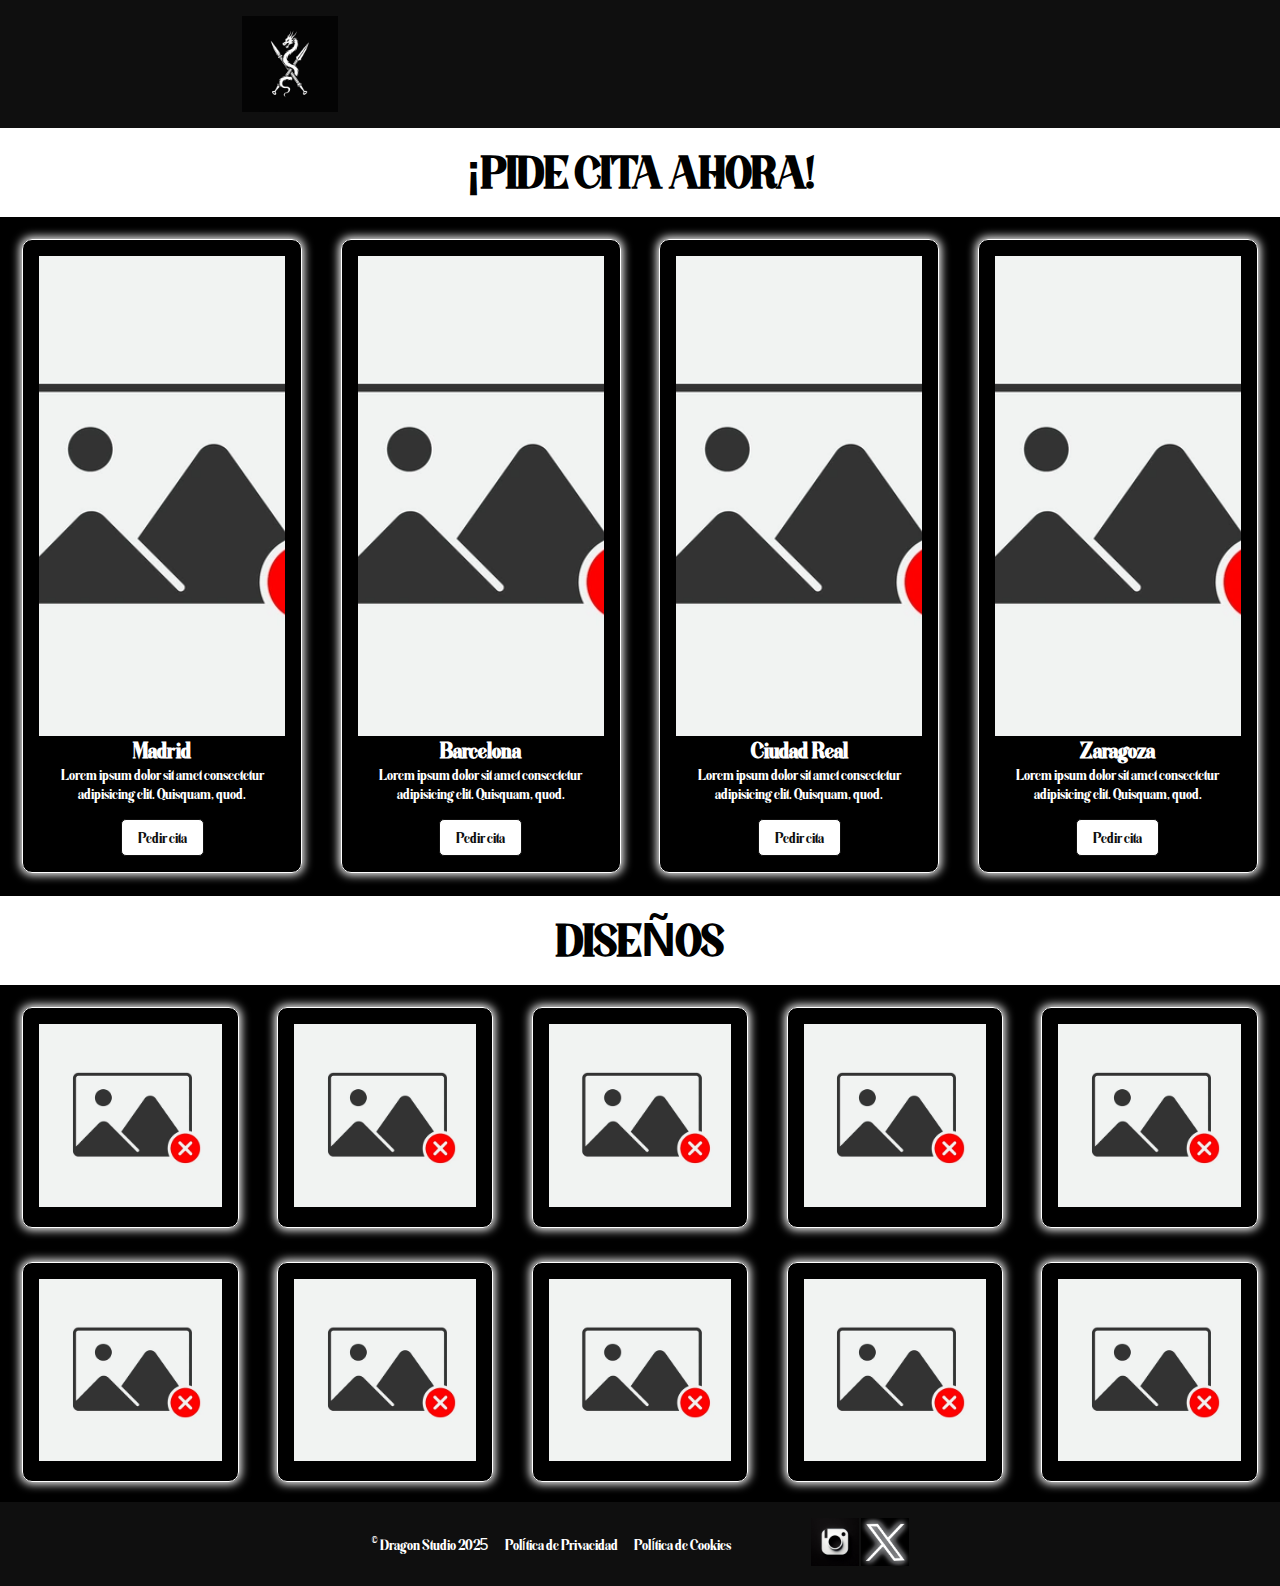
==== index.html @ 10e13907 "Add files via upload" ====
<!DOCTYPE html>
<html lang="en">

<head>
    <meta charset="UTF-8">
    <meta name="viewport" content="width=device-width, initial-scale=1.0">
    <title>Document</title>
    <link rel="stylesheet" href="css/index.css">
    <link rel="stylesheet" href="css/header.css">
    <link rel="stylesheet" href="css/footer.css">
    <script src="script/loader.js" defer></script>
</head>

<body>
    <header>
        <div class="logo">
            <img src="img/logo/dragon.jpg" alt="imagen de dragon">
        </div>
        <h2>Dragon Studio</h2>
        <nav>
            <ul>
                <li><a href="index.html">Inicio</a></li>
                <li><a href="#">Estudios</a></li>
                <li><a href="#">Artistas</a></li>
                <li><a href="nosotros.html">Nosotros</a></li>
                <li class="list__bar"></li>
                <li><a href="#">Iniciar Sesión</a></li>
                <li><a href="registro.html">Registrarse</a></li>
            </ul>
            <button class="black__button">Pedir Cita</button>
        </nav>
    </header>
    <main>
        <section class="banner">
            <h1>¡Pide cita ahora!</h1>
        </section>
        <section class="locations">
            <div class="locations__card">
                <img src="img/default.webp" alt="tatuaje1">
                <h2>Madrid</h2>
                <p>Lorem ipsum dolor sit amet consectetur adipisicing elit. Quisquam, quod.</p>
                <a class="black__button" href="#">Pedir cita</a>
            </div>
            <div class="locations__card">
                <img src="img/default.webp" alt="tatuaje2">
                <h2>Barcelona</h2>
                <p>Lorem ipsum dolor sit amet consectetur adipisicing elit. Quisquam, quod.</p>
                <a class="black__button" href="#">Pedir cita</a>
            </div>
            <div class="locations__card">
                <img src="img/default.webp" alt="tatuaje3">
                <h2>Ciudad Real</h2>
                <p>Lorem ipsum dolor sit amet consectetur adipisicing elit. Quisquam, quod.</p>
                <a class="black__button" href="#">Pedir cita</a>
            </div>
            <div class="locations__card">
                <img src="img/default.webp" alt="tatuaje3">
                <h2>Zaragoza</h2>
                <p>Lorem ipsum dolor sit amet consectetur adipisicing elit. Quisquam, quod.</p>
                <a class="black__button" href="#">Pedir cita</a>
            </div>
        </section>
        <section class="banner">
            <h1>Diseños</h1>
        </section>
        <section class="designs">
            <div class="designs__card">
                <img src="img/default.webp" alt="tatuaje1">
            </div>
            <div class="designs__card">
                <img src="img/default.webp" alt="tatuaje2">
            </div>
            <div class="designs__card">
                <img src="img/default.webp" alt="tatuaje3">
            </div>
            <div class="designs__card">
                <img src="img/default.webp" alt="tatuaje3">
            </div>
            <div class="designs__card">
                <img src="img/default.webp" alt="tatuaje3">
            </div>
            <div class="designs__card">
                <img src="img/default.webp" alt="tatuaje3">
            </div>
            <div class="designs__card">
                <img src="img/default.webp" alt="tatuaje3">
            </div>
            <div class="designs__card">
                <img src="img/default.webp" alt="tatuaje3">
            </div>
            <div class="designs__card">
                <img src="img/default.webp" alt="tatuaje3">
            </div>
            <div class="designs__card">
                <img src="img/default.webp" alt="tatuaje3">
            </div>
        </section>
    </main>
    <footer class="footer">
        <div class="footer__text">
            <p>© Dragon Studio 2025</p>
            <p>Política de Privacidad</p>
            <p>Política de Cookies</p>
        </div>
        <div class="footer__logo">
            <a href="#"><img src="img/footer/instagram_logo.png" alt="red social 1"></a>
            <a href="#"><img src="img/footer/x_logo.png" alt="red social 2"></a>
        </div>
    </footer>
    <!-- Hotjar Tracking Code for Sitio 5301113 (falta el nombre) -->
    <script>
        (function (h, o, t, j, a, r) {
            h.hj = h.hj || function () { (h.hj.q = h.hj.q || []).push(arguments) };
            h._hjSettings = { hjid: 5301113, hjsv: 6 };
            a = o.getElementsByTagName('head')[0];
            r = o.createElement('script'); r.async = 1;
            r.src = t + h._hjSettings.hjid + j + h._hjSettings.hjsv;
            a.appendChild(r);
        })(window, document, 'https://static.hotjar.com/c/hotjar-', '.js?sv=');
    </script>
</body>

</html>
---- css/index.css ----
@font-face {
  font-family: "Ardhelia";
  src: url("../fonts/Ardhelia_Free.ttf");
}
.black__button {
  font-family: "Ardhelia", sans-serif;
  cursor: pointer;
  text-decoration: none;
  color: #0f0f0f;
  background-color: #fff;
  padding: 0.5em 1em;
  border: 1px solid #0f0f0f;
  border-radius: 5px;
  transition: all 0.3s ease;
}
.black__button:hover {
  background-color: #0f0f0f;
  border: 1px solid #fff;
  color: #fff;
}

* {
  margin: 0;
  padding: 0;
  box-sizing: border-box;
}

html,
body {
  height: 100%;
  font-family: "Ardhelia", sans-serif;
}

body {
  margin: 0;
  padding: 0;
  min-height: 100vh;
  overflow-x: hidden;
}

.banner {
  width: 100%;
  background-color: white;
  margin-top: 1em;
  margin-bottom: 1em;
}
.banner h1 {
  color: black;
  text-transform: uppercase;
  font-size: 3em;
  text-align: center;
}

.locations {
  display: grid;
  grid-template-columns: repeat(4, minmax(200px, 1fr));
  background-color: black;
  gap: 0.5%;
  padding: 0.5%;
}
.locations .locations__card {
  display: flex;
  flex-direction: column;
  justify-content: center;
  align-items: center;
  aspect-ratio: 1;
  margin: 1em;
  padding: 1em;
  border: 1px solid white;
  border-radius: 10px;
  color: white;
  box-shadow: 0px 0px 10px 2px white;
}
.locations .locations__card img {
  width: 100%;
  height: 30rem;
  object-fit: cover;
}
.locations .locations__card h3 {
  margin: 1em 0;
  text-transform: uppercase;
  font-size: 1.5em;
}
.locations .locations__card p {
  margin-bottom: 1rem;
  text-align: center;
}

.designs {
  display: grid;
  grid-template-columns: repeat(5, minmax(200px, 1fr));
  background-color: black;
  gap: 0.5%;
  padding: 0.5%;
}
.designs .designs__card {
  margin: 1em;
  padding: 1em;
  border: 1px solid white;
  border-radius: 10px;
  aspect-ratio: 1;
  color: white;
  box-shadow: 0px 0px 10px 2px white;
  transition: all 0.3s ease;
}
.designs .designs__card:hover {
  transform: scale(1.05);
}
.designs .designs__card img {
  width: 100%;
  height: 100%;
  object-fit: cover;
}/*# sourceMappingURL=index.css.map */
---- css/header.css ----
@font-face {
  font-family: "Ardhelia";
  src: url("../fonts/Ardhelia_Free.ttf");
}
.black__button {
  font-family: "Ardhelia", sans-serif;
  cursor: pointer;
  text-decoration: none;
  color: #0f0f0f;
  background-color: #fff;
  padding: 0.5em 1em;
  border: 1px solid #0f0f0f;
  border-radius: 5px;
  transition: all 0.3s ease;
}
.black__button:hover {
  background-color: #0f0f0f;
  border: 1px solid #fff;
  color: #fff;
}

body {
  font-family: "Ardhelia", sans-serif;
}

header {
  background-color: #0f0f0f;
  color: #fff;
  padding: 1em 0;
  display: flex;
  justify-content: center;
  align-items: center;
}
header .logo {
  cursor: pointer;
  display: flex;
  justify-content: left;
  align-items: center;
  animation: move 2s ease forwards;
}
header .logo img {
  width: 6em;
  height: 6em;
}
header h2 {
  visibility: hidden;
  animation: move 2s ease forwards 1s;
}

nav {
  display: flex;
  visibility: hidden;
  animation: move 2s ease forwards 2s;
  margin-bottom: 0;
}
nav ul {
  display: flex;
  list-style: none;
  align-items: center;
}
nav ul li {
  margin: 0 1em;
}
nav ul li a {
  text-decoration: none;
  color: #fff;
}

.list__bar {
  height: 3rem;
  width: 0.1%;
  background-color: white;
}

@keyframes move {
  0% {
    transform: translateX(100vw);
    visibility: visible;
  }
  50% {
    transform: translateX(0);
    visibility: visible;
  }
  75% {
    transform: scale(1.2);
    visibility: visible;
  }
  100% {
    transform: scale(1);
    visibility: visible;
  }
}/*# sourceMappingURL=header.css.map */
---- css/footer.css ----
.footer {
  width: 100%;
  background-color: #0f0f0f;
  color: #fff;
  padding: 1em 0;
  display: flex;
  justify-content: center;
  align-items: center;
}
.footer .footer__text {
  display: flex;
  justify-content: center;
  align-items: center;
  margin-right: 3em;
}
.footer .footer__text p {
  margin-right: 1em;
}
.footer .footer__logo {
  cursor: pointer;
  margin-left: 1em;
}
.footer .footer__logo img {
  width: 3em;
  height: 3em;
}/*# sourceMappingURL=footer.css.map */
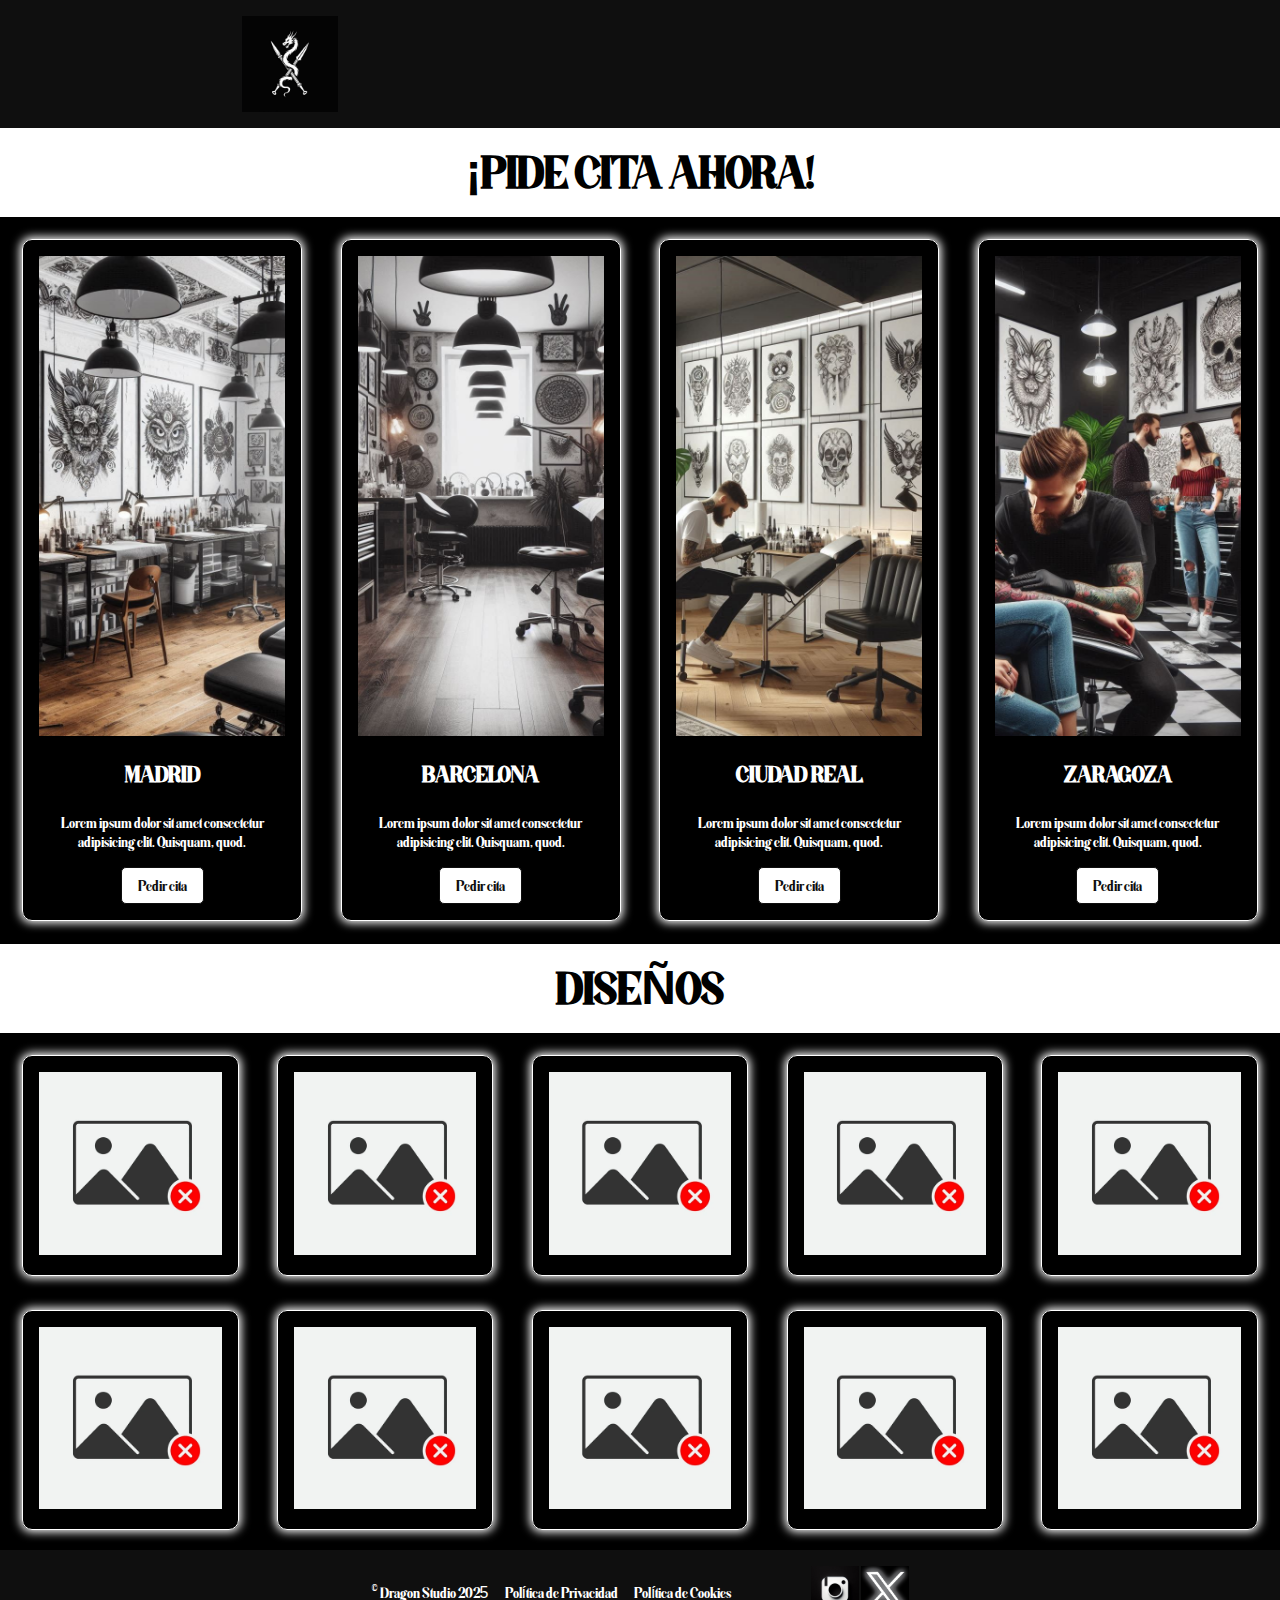
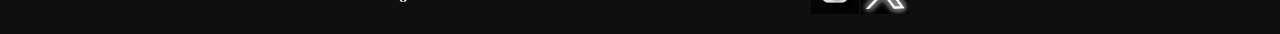
==== commit 3b83649a: "Add files via upload" ====
--- a/index.html
+++ b/index.html
@@ -36,25 +36,25 @@
         </section>
         <section class="locations">
             <div class="locations__card">
-                <img src="img/default.webp" alt="tatuaje1">
+                <img src="img/estudios/tattoo_studio4.png" alt="tatuaje1">
                 <h2>Madrid</h2>
                 <p>Lorem ipsum dolor sit amet consectetur adipisicing elit. Quisquam, quod.</p>
                 <a class="black__button" href="#">Pedir cita</a>
             </div>
             <div class="locations__card">
-                <img src="img/default.webp" alt="tatuaje2">
+                <img src="img/estudios/tattoo_studio3.png" alt="tatuaje2">
                 <h2>Barcelona</h2>
                 <p>Lorem ipsum dolor sit amet consectetur adipisicing elit. Quisquam, quod.</p>
                 <a class="black__button" href="#">Pedir cita</a>
             </div>
             <div class="locations__card">
-                <img src="img/default.webp" alt="tatuaje3">
+                <img src="img/estudios/tattoo_studio.png" alt="tatuaje3">
                 <h2>Ciudad Real</h2>
                 <p>Lorem ipsum dolor sit amet consectetur adipisicing elit. Quisquam, quod.</p>
                 <a class="black__button" href="#">Pedir cita</a>
             </div>
             <div class="locations__card">
-                <img src="img/default.webp" alt="tatuaje3">
+                <img src="img/estudios/tattoo_studio2.png" alt="tatuaje3">
                 <h2>Zaragoza</h2>
                 <p>Lorem ipsum dolor sit amet consectetur adipisicing elit. Quisquam, quod.</p>
                 <a class="black__button" href="#">Pedir cita</a>
--- a/css/index.css
+++ b/css/index.css
@@ -76,7 +76,7 @@
   height: 30rem;
   object-fit: cover;
 }
-.locations .locations__card h3 {
+.locations .locations__card h2 {
   margin: 1em 0;
   text-transform: uppercase;
   font-size: 1.5em;
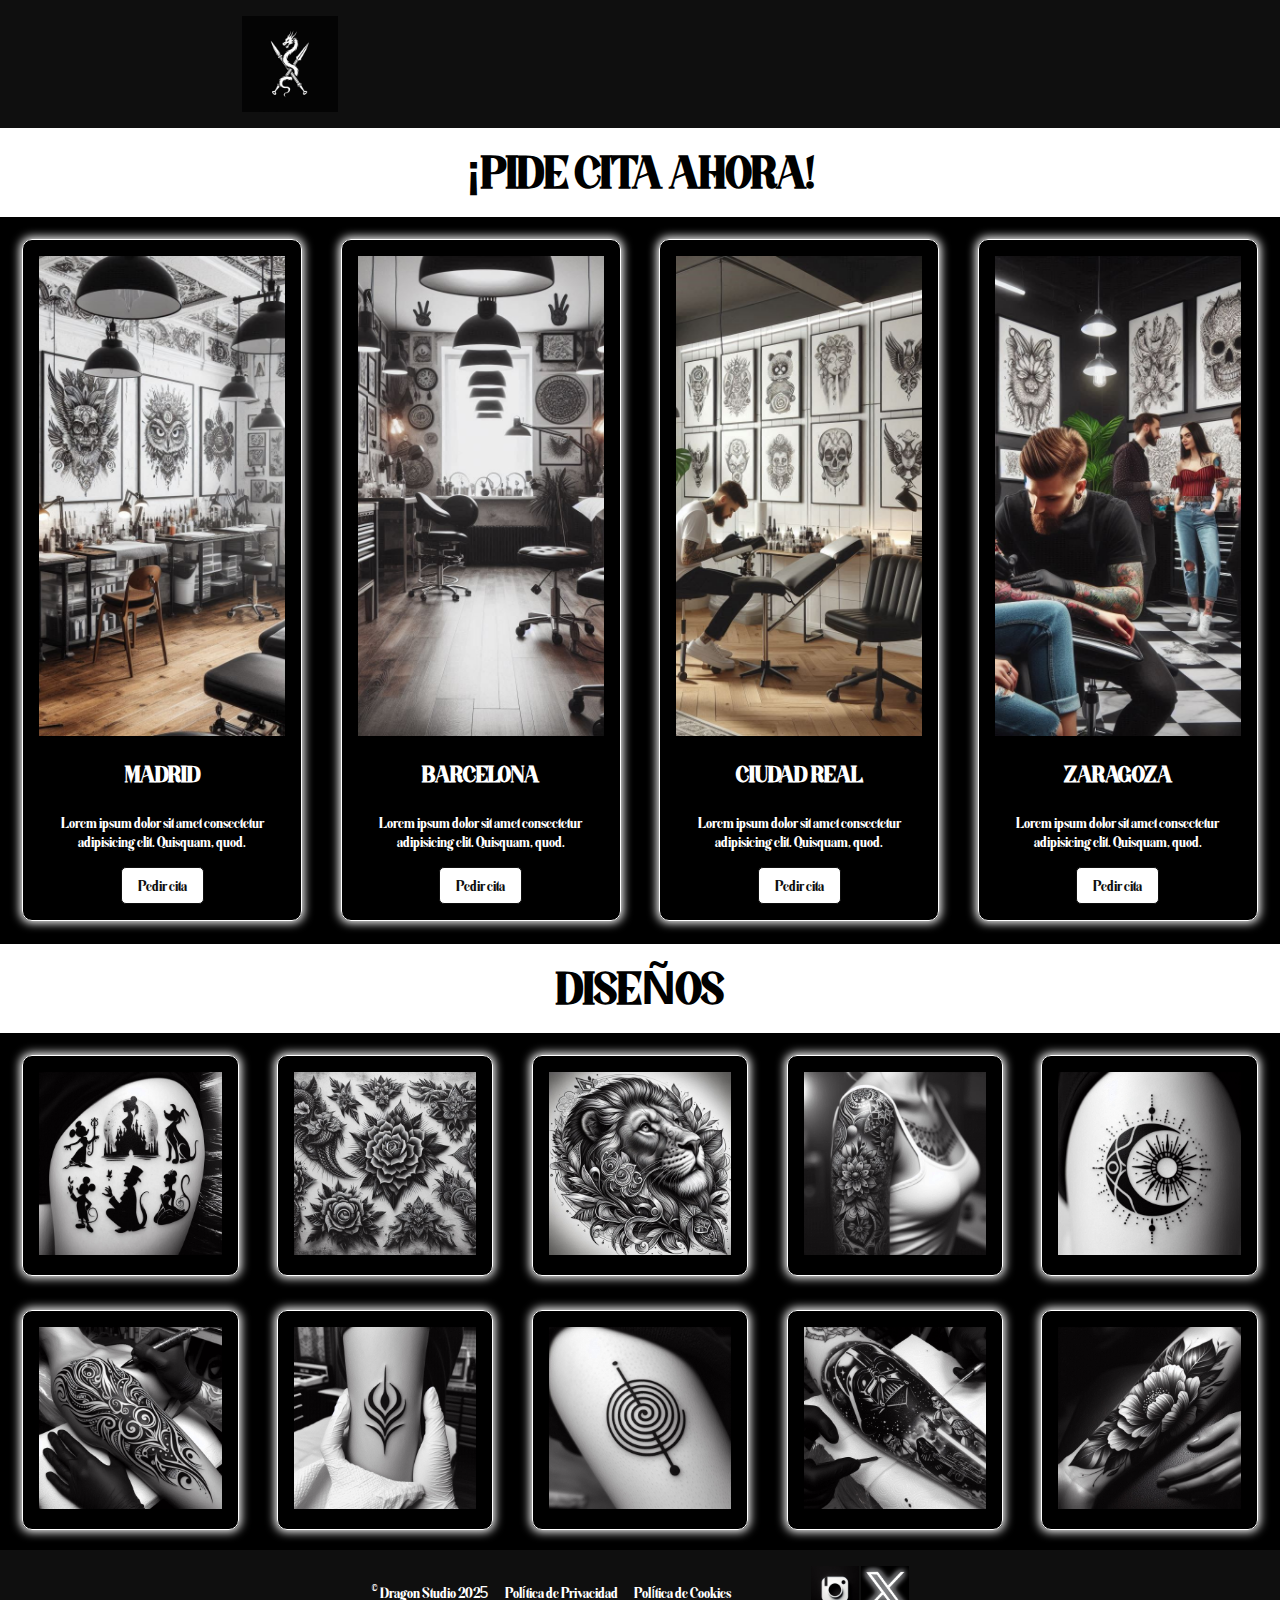
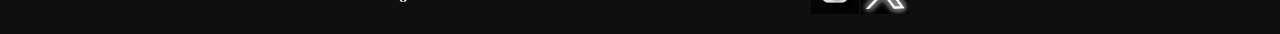
==== commit e6961362: "Add files via upload" ====
--- a/index.html
+++ b/index.html
@@ -65,34 +65,34 @@
         </section>
         <section class="designs">
             <div class="designs__card">
-                <img src="img/default.webp" alt="tatuaje1">
+                <img src="img/tattoos/disney1.png" alt="tatuaje1">
             </div>
             <div class="designs__card">
-                <img src="img/default.webp" alt="tatuaje2">
+                <img src="img/tattoos/flores1.png" alt="tatuaje2">
             </div>
             <div class="designs__card">
-                <img src="img/default.webp" alt="tatuaje3">
+                <img src="img/tattoos/leon1.png" alt="tatuaje3">
             </div>
             <div class="designs__card">
-                <img src="img/default.webp" alt="tatuaje3">
+                <img src="img/tattoos/flores2.png" alt="tatuaje3">
             </div>
             <div class="designs__card">
-                <img src="img/default.webp" alt="tatuaje3">
+                <img src="img/tattoos/luna.png" alt="tatuaje3">
             </div>
             <div class="designs__card">
-                <img src="img/default.webp" alt="tatuaje3">
+                <img src="img/tattoos/tribal1.png" alt="tatuaje3">
             </div>
             <div class="designs__card">
-                <img src="img/default.webp" alt="tatuaje3">
+                <img src="img/tattoos/simbolo1.png" alt="tatuaje3">
             </div>
             <div class="designs__card">
-                <img src="img/default.webp" alt="tatuaje3">
+                <img src="img/tattoos/simbolo2.png" alt="tatuaje3">
             </div>
             <div class="designs__card">
-                <img src="img/default.webp" alt="tatuaje3">
+                <img src="img/tattoos/starwars1.png" alt="tatuaje3">
             </div>
             <div class="designs__card">
-                <img src="img/default.webp" alt="tatuaje3">
+                <img src="img/tattoos/flores3.png" alt="tatuaje3">
             </div>
         </section>
     </main>
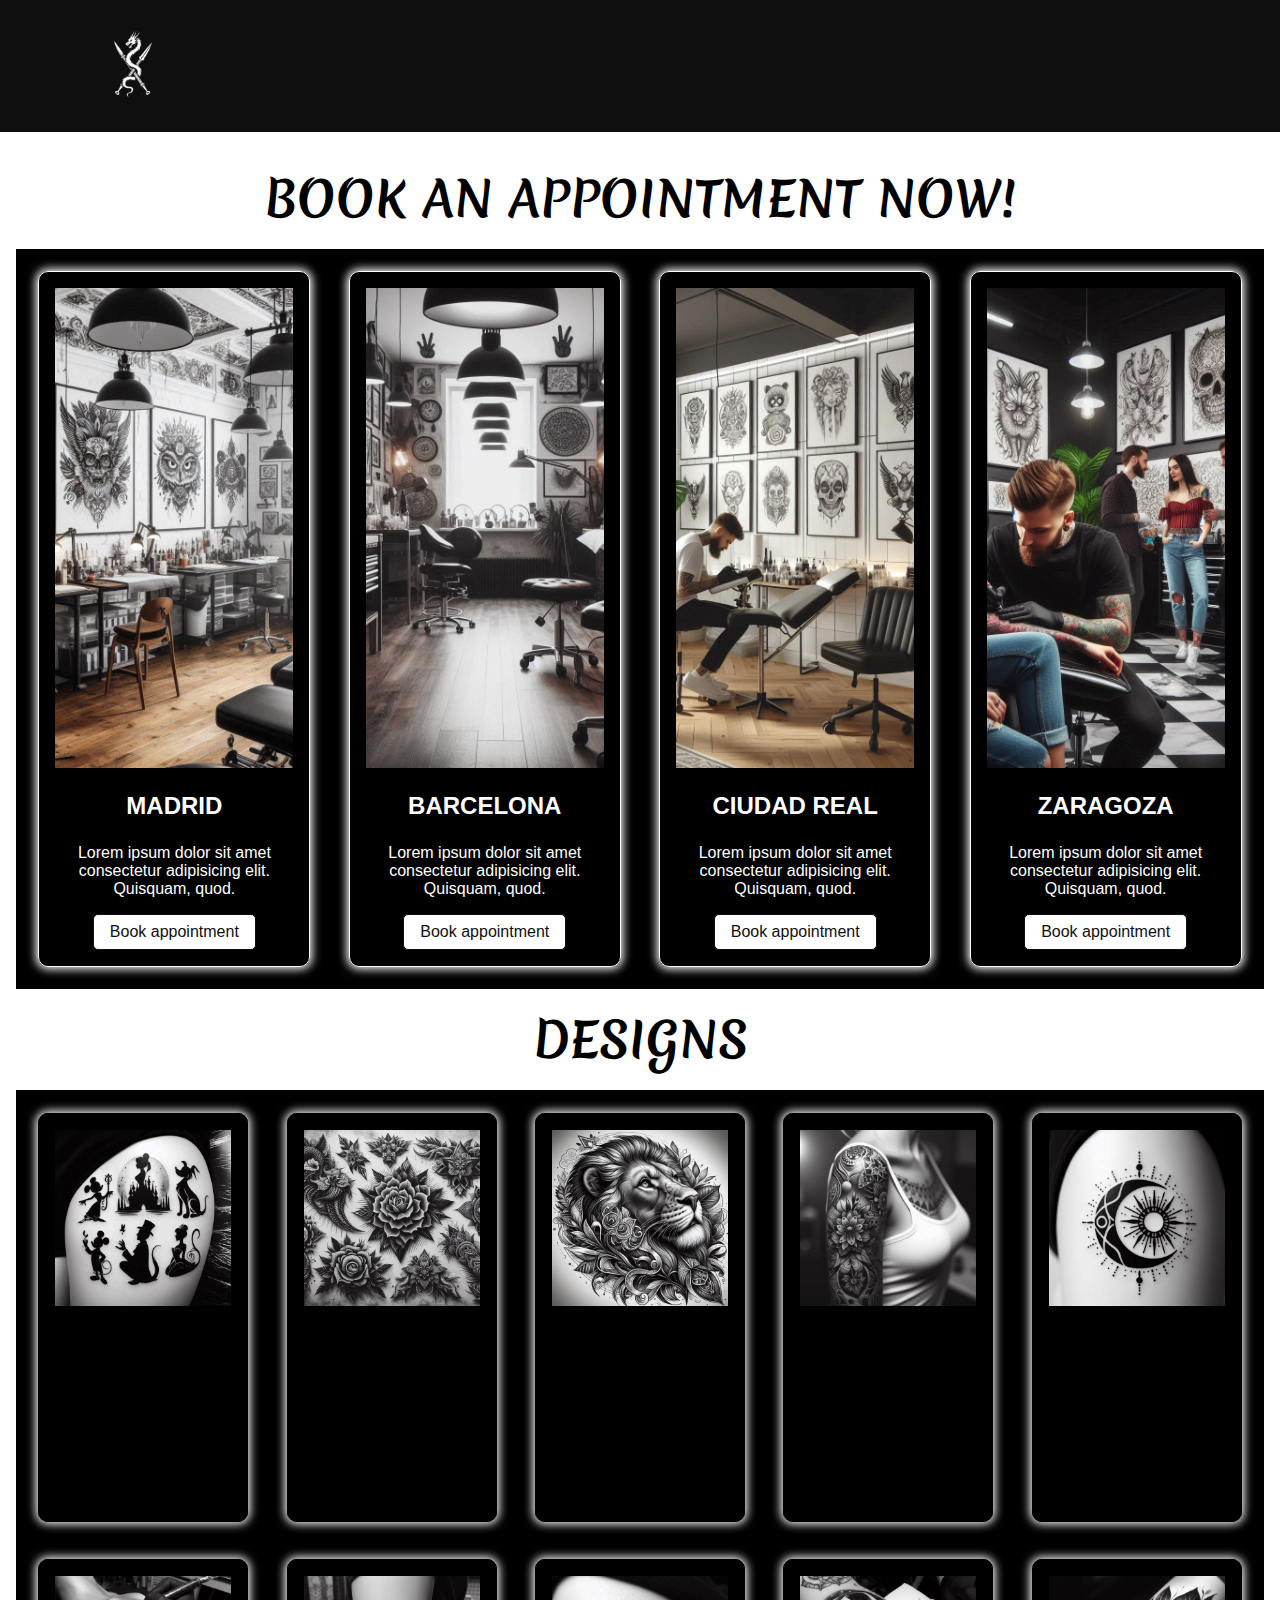
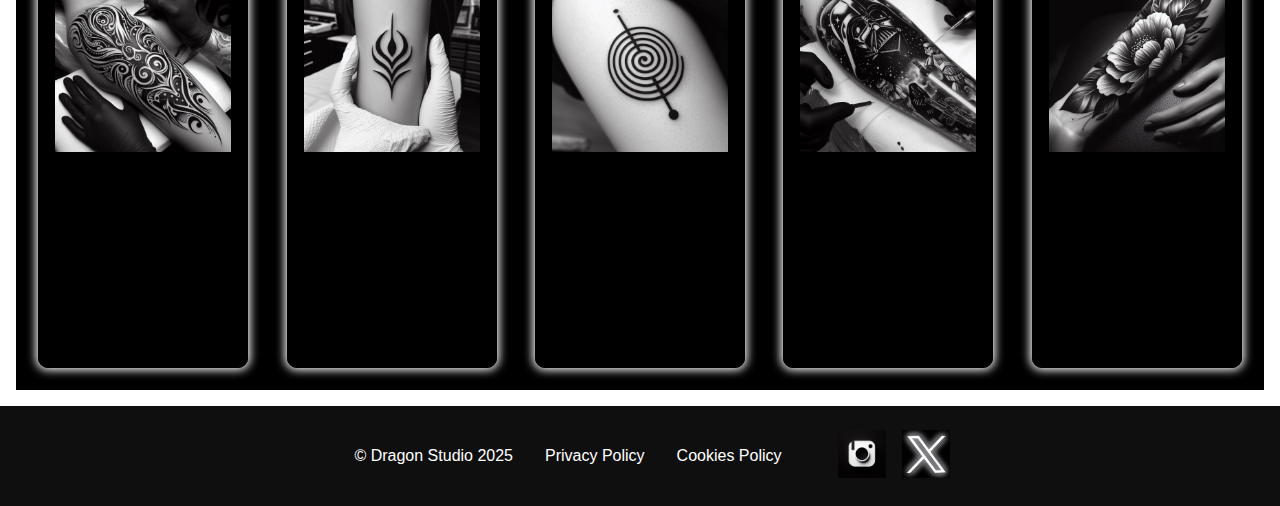
==== commit 72881782: "v3.1" ====
--- a/index.html
+++ b/index.html
@@ -4,64 +4,75 @@
 <head>
     <meta charset="UTF-8">
     <meta name="viewport" content="width=device-width, initial-scale=1.0">
-    <title>Document</title>
+    <title>Dragon Studio</title>
     <link rel="stylesheet" href="css/index.css">
     <link rel="stylesheet" href="css/header.css">
     <link rel="stylesheet" href="css/footer.css">
     <script src="script/loader.js" defer></script>
+    <script src="script/menu.js" defer></script>
+    <script src="js/scriptJS.js" defer></script>
+    <script src="script/cita.js" defer></script>
 </head>
-
+<!-- Primera mejora: hacer que el formulario de citas funcione para que no puedas pedir dos citas a la misma hora el mismo día, o pedir citas en días pasados
+     Segunda mejora: agregar una ventana de diseños con un buscador para que puedas buscar según el estilo de tatuaje que prefieras y ver diseños parecidos -->
 <body>
     <header>
         <div class="logo">
-            <img src="img/logo/dragon.jpg" alt="imagen de dragon">
+            <a href="index.html"><img src="img/logo/dragon.png" alt="imagen de dragon"></a>
         </div>
         <h2>Dragon Studio</h2>
         <nav>
-            <ul>
-                <li><a href="index.html">Inicio</a></li>
-                <li><a href="#">Estudios</a></li>
-                <li><a href="#">Artistas</a></li>
-                <li><a href="nosotros.html">Nosotros</a></li>
+            <ul class="nav__links">
+                <li><a class="lang" key="estudios" href="estudios.html">Estudios</a></li>
+                <li><a class="lang" key="artistas" href="artistas.html">Artistas</a></li>
+                <li><a class="lang" key="nosotros" href="nosotros.html">Nosotros</a></li>
                 <li class="list__bar"></li>
-                <li><a href="#">Iniciar Sesión</a></li>
-                <li><a href="registro.html">Registrarse</a></li>
+                <li><a class="lang" key="iniciar" href="sesion.html">Iniciar Sesión</a></li>
+                <li><a class="lang" key="registrarse" href="registro.html">Registrarse</a></li>
+                <li class="list__bar"></li>
+                <li><button class="translate" id="es">Español</button></li>
+                <li><button class="translate" id="en">English</button></li>
             </ul>
-            <button class="black__button">Pedir Cita</button>
+            <button class="black__button cita-button lang" key="pedir">Pedir Cita</button>
+            <div class="hamburger">
+                <div class="bar"></div>
+                <div class="bar"></div>
+                <div class="bar"></div>
+            </div>
         </nav>
     </header>
     <main>
         <section class="banner">
-            <h1>¡Pide cita ahora!</h1>
+            <h1 class="lang" key="cita">¡Pide cita ahora!</h1>
         </section>
         <section class="locations">
             <div class="locations__card">
                 <img src="img/estudios/tattoo_studio4.png" alt="tatuaje1">
                 <h2>Madrid</h2>
                 <p>Lorem ipsum dolor sit amet consectetur adipisicing elit. Quisquam, quod.</p>
-                <a class="black__button" href="#">Pedir cita</a>
+                <a class="black__button lang cita-button" key="pedir" href="#">Pedir cita</a>
             </div>
             <div class="locations__card">
                 <img src="img/estudios/tattoo_studio3.png" alt="tatuaje2">
                 <h2>Barcelona</h2>
                 <p>Lorem ipsum dolor sit amet consectetur adipisicing elit. Quisquam, quod.</p>
-                <a class="black__button" href="#">Pedir cita</a>
+                <a class="black__button lang cita-button" key="pedir" href="#">Pedir cita</a>
             </div>
             <div class="locations__card">
                 <img src="img/estudios/tattoo_studio.png" alt="tatuaje3">
                 <h2>Ciudad Real</h2>
                 <p>Lorem ipsum dolor sit amet consectetur adipisicing elit. Quisquam, quod.</p>
-                <a class="black__button" href="#">Pedir cita</a>
+                <a class="black__button lang cita-button" key="pedir" href="#">Pedir cita</a>
             </div>
             <div class="locations__card">
                 <img src="img/estudios/tattoo_studio2.png" alt="tatuaje3">
                 <h2>Zaragoza</h2>
                 <p>Lorem ipsum dolor sit amet consectetur adipisicing elit. Quisquam, quod.</p>
-                <a class="black__button" href="#">Pedir cita</a>
+                <a class="black__button lang cita-button" key="pedir" href="#">Pedir cita</a>
             </div>
         </section>
         <section class="banner">
-            <h1>Diseños</h1>
+            <h1 class="lang" key="disenios">Diseños</h1>
         </section>
         <section class="designs">
             <div class="designs__card">
@@ -99,8 +110,8 @@
     <footer class="footer">
         <div class="footer__text">
             <p>© Dragon Studio 2025</p>
-            <p>Política de Privacidad</p>
-            <p>Política de Cookies</p>
+            <p class="lang" key="privacy">Política de Privacidad</p>
+            <p class="lang" key="cookies">Política de Cookies</p>
         </div>
         <div class="footer__logo">
             <a href="#"><img src="img/footer/instagram_logo.png" alt="red social 1"></a>
@@ -118,6 +129,7 @@
             a.appendChild(r);
         })(window, document, 'https://static.hotjar.com/c/hotjar-', '.js?sv=');
     </script>
+    <script src="script/scriptJS.js"></script>
 </body>
 
 </html>--- a/css/index.css
+++ b/css/index.css
@@ -1,9 +1,9 @@
 @font-face {
-  font-family: "Ardhelia";
-  src: url("../fonts/Ardhelia_Free.ttf");
+  font-family: "Merienda";
+  src: url("../fonts/Merienda-VariableFont_wght.ttf");
 }
 .black__button {
-  font-family: "Ardhelia", sans-serif;
+  font-family: "Roboto", sans-serif;
   cursor: pointer;
   text-decoration: none;
   color: #0f0f0f;
@@ -19,6 +19,19 @@
   color: #fff;
 }
 
+.hamburger {
+  display: none;
+  flex-direction: column;
+  cursor: pointer;
+}
+.hamburger .bar {
+  width: 25px;
+  height: 3px;
+  background-color: white;
+  margin: 4px 0;
+  transition: 0.4s;
+}
+
 * {
   margin: 0;
   padding: 0;
@@ -28,14 +41,25 @@
 html,
 body {
   height: 100%;
-  font-family: "Ardhelia", sans-serif;
+  font-family: "Roboto", sans-serif;
 }
 
 body {
+  display: flex;
+  flex-direction: column;
   margin: 0;
   padding: 0;
   min-height: 100vh;
   overflow-x: hidden;
+}
+
+main {
+  flex-grow: 1;
+  padding: 1em;
+}
+
+h1 {
+  font-family: "Merienda", sans-serif;
 }
 
 .banner {
@@ -57,6 +81,7 @@
   background-color: black;
   gap: 0.5%;
   padding: 0.5%;
+  width: 100%;
 }
 .locations .locations__card {
   display: flex;
@@ -92,13 +117,16 @@
   background-color: black;
   gap: 0.5%;
   padding: 0.5%;
+  width: 100%;
+  min-height: 100vh;
+  overflow: hidden;
 }
 .designs .designs__card {
   margin: 1em;
   padding: 1em;
-  border: 1px solid white;
+  border: 1px solid black;
   border-radius: 10px;
-  aspect-ratio: 1;
+  aspect-ratio: unset;
   color: white;
   box-shadow: 0px 0px 10px 2px white;
   transition: all 0.3s ease;
@@ -108,6 +136,38 @@
 }
 .designs .designs__card img {
   width: 100%;
-  height: 100%;
-  object-fit: cover;
+  max-height: 30rem;
+  object-fit: contain;
+}
+
+@media (max-width: 992px) {
+  .locations {
+    grid-template-columns: repeat(2, minmax(200px, 1fr));
+  }
+  .designs {
+    grid-template-columns: repeat(3, minmax(200px, 1fr));
+  }
+  .banner h1 {
+    font-size: 2.5em;
+  }
+}
+@media (max-width: 576px) {
+  .locations {
+    display: flex;
+    flex-wrap: wrap;
+    justify-content: center;
+    align-items: center;
+  }
+  .locations .locations__card {
+    margin-bottom: 2em;
+  }
+  .designs {
+    display: flex;
+    flex-wrap: wrap;
+    justify-content: center;
+    align-items: center;
+  }
+  .banner h1 {
+    font-size: 2em;
+  }
 }/*# sourceMappingURL=index.css.map */--- a/css/header.css
+++ b/css/header.css
@@ -1,9 +1,9 @@
 @font-face {
-  font-family: "Ardhelia";
-  src: url("../fonts/Ardhelia_Free.ttf");
+  font-family: "Merienda";
+  src: url("../fonts/Merienda-VariableFont_wght.ttf");
 }
 .black__button {
-  font-family: "Ardhelia", sans-serif;
+  font-family: "Roboto", sans-serif;
   cursor: pointer;
   text-decoration: none;
   color: #0f0f0f;
@@ -19,8 +19,21 @@
   color: #fff;
 }
 
+.hamburger {
+  display: none;
+  flex-direction: column;
+  cursor: pointer;
+}
+.hamburger .bar {
+  width: 25px;
+  height: 3px;
+  background-color: white;
+  margin: 4px 0;
+  transition: 0.4s;
+}
+
 body {
-  font-family: "Ardhelia", sans-serif;
+  font-family: "Roboto", sans-serif;
 }
 
 header {
@@ -43,6 +56,7 @@
   height: 6em;
 }
 header h2 {
+  font-family: "Merienda", sans-serif;
   visibility: hidden;
   animation: move 2s ease forwards 1s;
 }
@@ -66,12 +80,93 @@
   color: #fff;
 }
 
+.active {
+  border: #fff 2px solid;
+  padding: 2px;
+}
+
 .list__bar {
   height: 3rem;
   width: 0.1%;
-  background-color: white;
+  background-color: #fff;
 }
 
+.translate {
+  border: none;
+  background-color: transparent;
+  color: #fff;
+  padding: 0.5em 1em;
+  border: none;
+  font-family: "Roboto", sans-serif;
+  cursor: pointer;
+}
+
+@media (max-width: 992px) {
+  nav {
+    display: flex;
+    flex-direction: column;
+    justify-content: center;
+    align-items: center;
+  }
+  nav ul {
+    display: none !important;
+    flex-direction: column;
+    width: 100%;
+    text-align: center;
+  }
+  nav ul.active {
+    display: flex !important;
+  }
+  nav ul li {
+    padding: 1em;
+  }
+  .list__bar {
+    display: none !important;
+  }
+  .hamburger {
+    display: flex !important;
+    margin-left: 1em;
+  }
+  nav .black__button {
+    display: none;
+  }
+}
+@media (max-width: 576px) {
+  nav {
+    display: flex;
+    flex-direction: column;
+    justify-content: center;
+    align-items: center;
+  }
+  nav ul {
+    display: none !important;
+    flex-direction: column;
+    width: 100%;
+    text-align: center;
+  }
+  nav ul.active {
+    display: flex !important;
+  }
+  nav ul li {
+    padding: 1em;
+  }
+  .list__bar {
+    display: none !important;
+  }
+  .hamburger {
+    display: flex !important;
+    margin-left: 1em;
+  }
+  nav .black__button {
+    display: none;
+  }
+  .translate {
+    display: flex;
+    flex-direction: column;
+    align-items: center;
+    margin-top: 1em;
+  }
+}
 @keyframes move {
   0% {
     transform: translateX(100vw);
--- a/css/footer.css
+++ b/css/footer.css
@@ -1,3 +1,7 @@
+@font-face {
+  font-family: "Merienda";
+  src: url("../fonts/Merienda-VariableFont_wght.ttf");
+}
 .footer {
   width: 100%;
   background-color: #0f0f0f;
@@ -6,21 +10,55 @@
   display: flex;
   justify-content: center;
   align-items: center;
+  flex-wrap: wrap;
+  text-align: center;
 }
 .footer .footer__text {
   display: flex;
   justify-content: center;
   align-items: center;
-  margin-right: 3em;
+  flex-wrap: wrap;
+  margin: 0 1em;
 }
 .footer .footer__text p {
-  margin-right: 1em;
+  margin: 0.5em 1em;
 }
 .footer .footer__logo {
-  cursor: pointer;
+  display: flex;
+  justify-content: center;
+  align-items: center;
   margin-left: 1em;
 }
 .footer .footer__logo img {
   width: 3em;
   height: 3em;
+  margin: 0.5em;
+}
+
+@media (max-width: 992px) {
+  .footer {
+    flex-direction: column;
+    padding: 2em 1em;
+  }
+  .footer .footer__text {
+    flex-direction: column;
+    margin-bottom: 1em;
+  }
+  .footer .footer__logo {
+    flex-wrap: wrap;
+    justify-content: center;
+  }
+}
+@media (max-width: 576px) {
+  .footer {
+    padding: 2em 1em;
+  }
+  .footer .footer__text {
+    flex-direction: column;
+    margin-bottom: 1em;
+  }
+  .footer .footer__logo {
+    flex-wrap: wrap;
+    justify-content: center;
+  }
 }/*# sourceMappingURL=footer.css.map */